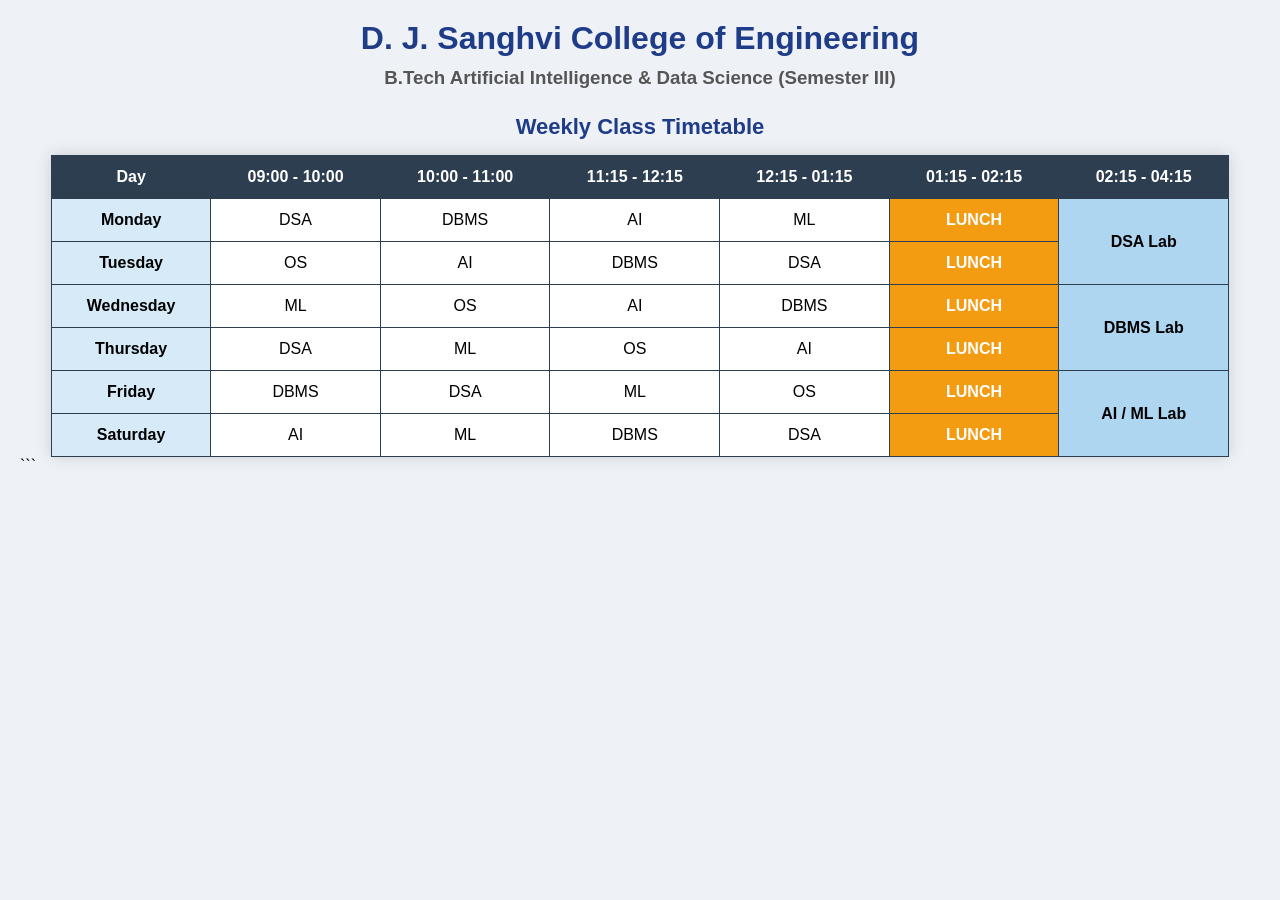
==== two.html @ 1c0cb4f6 "Added Web Development practical experiments 1-10" ====
<!DOCTYPE html>
<html lang="en">
  <head>
    <meta charset="UTF-8" />
    <meta name="viewport" content="width=device-width, initial-scale=1.0" />
    <title>AI & DS Weekly Timetable</title>

    <style>
      * {
        margin: 0;
        padding: 0;
        box-sizing: border-box;
        font-family: Arial, sans-serif;
      }

      body {
        background-color: #eef2f7;
        padding: 20px;
      }

      h1 {
        text-align: center;
        color: #1f3c88;
        margin-bottom: 10px;
      }

      h3 {
        text-align: center;
        color: #555;
        margin-bottom: 25px;
      }

      table {
        width: 95%;
        margin: auto;
        border-collapse: collapse;
        background-color: white;
        box-shadow: 0px 0px 15px rgba(0, 0, 0, 0.15);
      }

      th,
      td {
        border: 1px solid #2c3e50;
        padding: 12px;
        text-align: center;
      }

      th {
        background-color: #2c3e50;
        color: white;
      }

      .day {
        background-color: #d6eaf8;
        font-weight: bold;
      }

      .lunch {
        background-color: #f39c12;
        color: white;
        font-weight: bold;
      }

      .lab {
        background-color: #aed6f1;
        font-weight: bold;
      }

      tr:hover {
        background-color: #f2f2f2;
      }

      caption {
        font-size: 22px;
        font-weight: bold;
        margin-bottom: 15px;
        color: #1f3c88;
      }
    </style>
  </head>

  <body>
    <h1>D. J. Sanghvi College of Engineering</h1>
    <h3>B.Tech Artificial Intelligence & Data Science (Semester III)</h3>

    <table>
      <caption>
        Weekly Class Timetable
      </caption>

      <tr>
        <th>Day</th>
        <th>09:00 - 10:00</th>
        <th>10:00 - 11:00</th>
        <th>11:15 - 12:15</th>
        <th>12:15 - 01:15</th>
        <th>01:15 - 02:15</th>
        <th>02:15 - 04:15</th>
      </tr>

      <tr>
        <td class="day">Monday</td>
        <td>DSA</td>
        <td>DBMS</td>
        <td>AI</td>
        <td>ML</td>
        <td class="lunch">LUNCH</td>
        <td class="lab" rowspan="2">DSA Lab</td>
      </tr>

      <tr>
        <td class="day">Tuesday</td>
        <td>OS</td>
        <td>AI</td>
        <td>DBMS</td>
        <td>DSA</td>
        <td class="lunch">LUNCH</td>
      </tr>

      <tr>
        <td class="day">Wednesday</td>
        <td>ML</td>
        <td>OS</td>
        <td>AI</td>
        <td>DBMS</td>
        <td class="lunch">LUNCH</td>
        <td class="lab" rowspan="2">DBMS Lab</td>
      </tr>

      <tr>
        <td class="day">Thursday</td>
        <td>DSA</td>
        <td>ML</td>
        <td>OS</td>
        <td>AI</td>
        <td class="lunch">LUNCH</td>
      </tr>

      <tr>
        <td class="day">Friday</td>
        <td>DBMS</td>
        <td>DSA</td>
        <td>ML</td>
        <td>OS</td>
        <td class="lunch">LUNCH</td>
        <td class="lab" rowspan="2">AI / ML Lab</td>
      </tr>

      <tr>
        <td class="day">Saturday</td>
        <td>AI</td>
        <td>ML</td>
        <td>DBMS</td>
        <td>DSA</td>
        <td class="lunch">LUNCH</td>
      </tr>
    </table>
  </body>
</html>
```
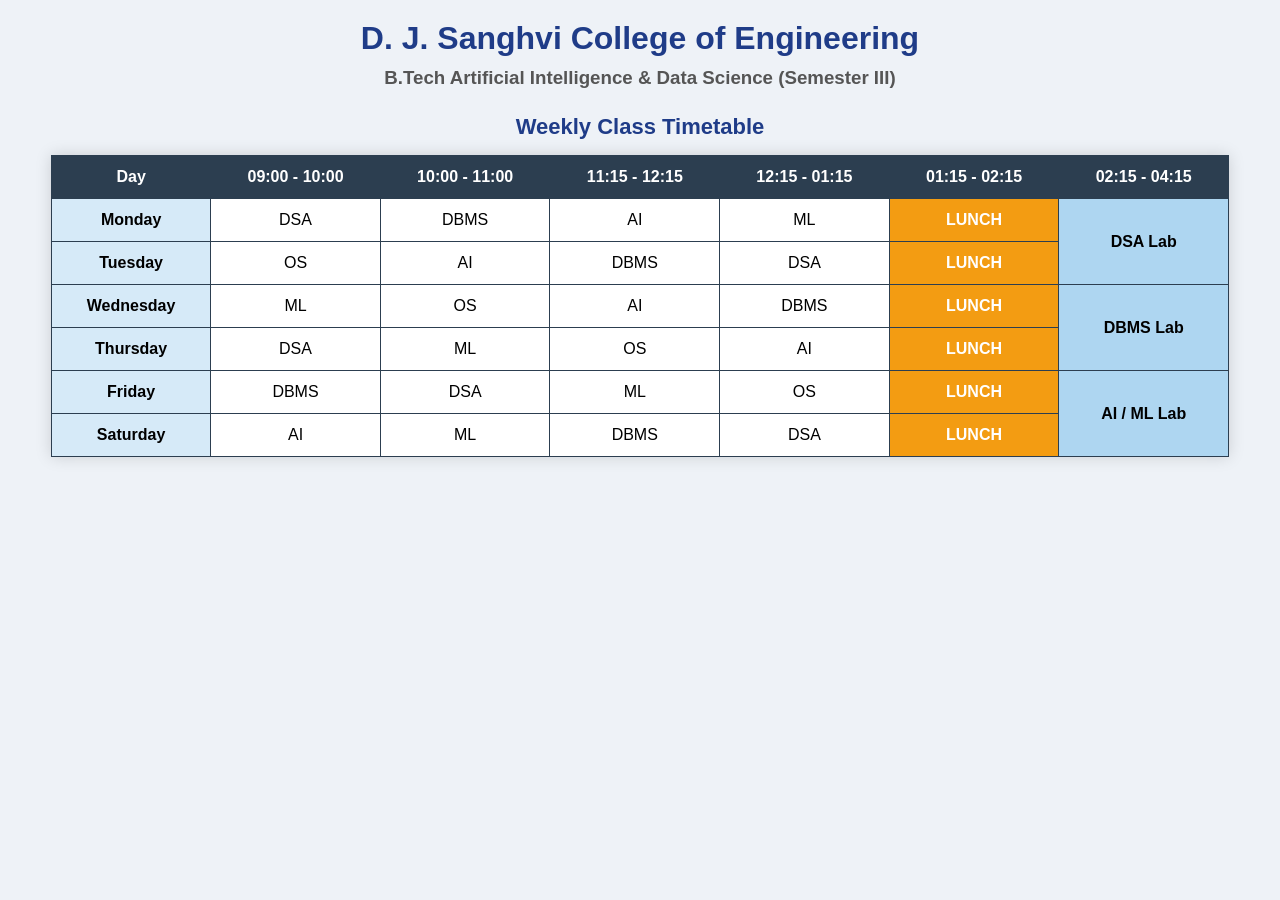
==== commit 5c3c88ef: "Added React and MongoDB experiment folders" ====
--- a/two.html
+++ b/two.html
@@ -157,4 +157,3 @@
     </table>
   </body>
 </html>
-```
